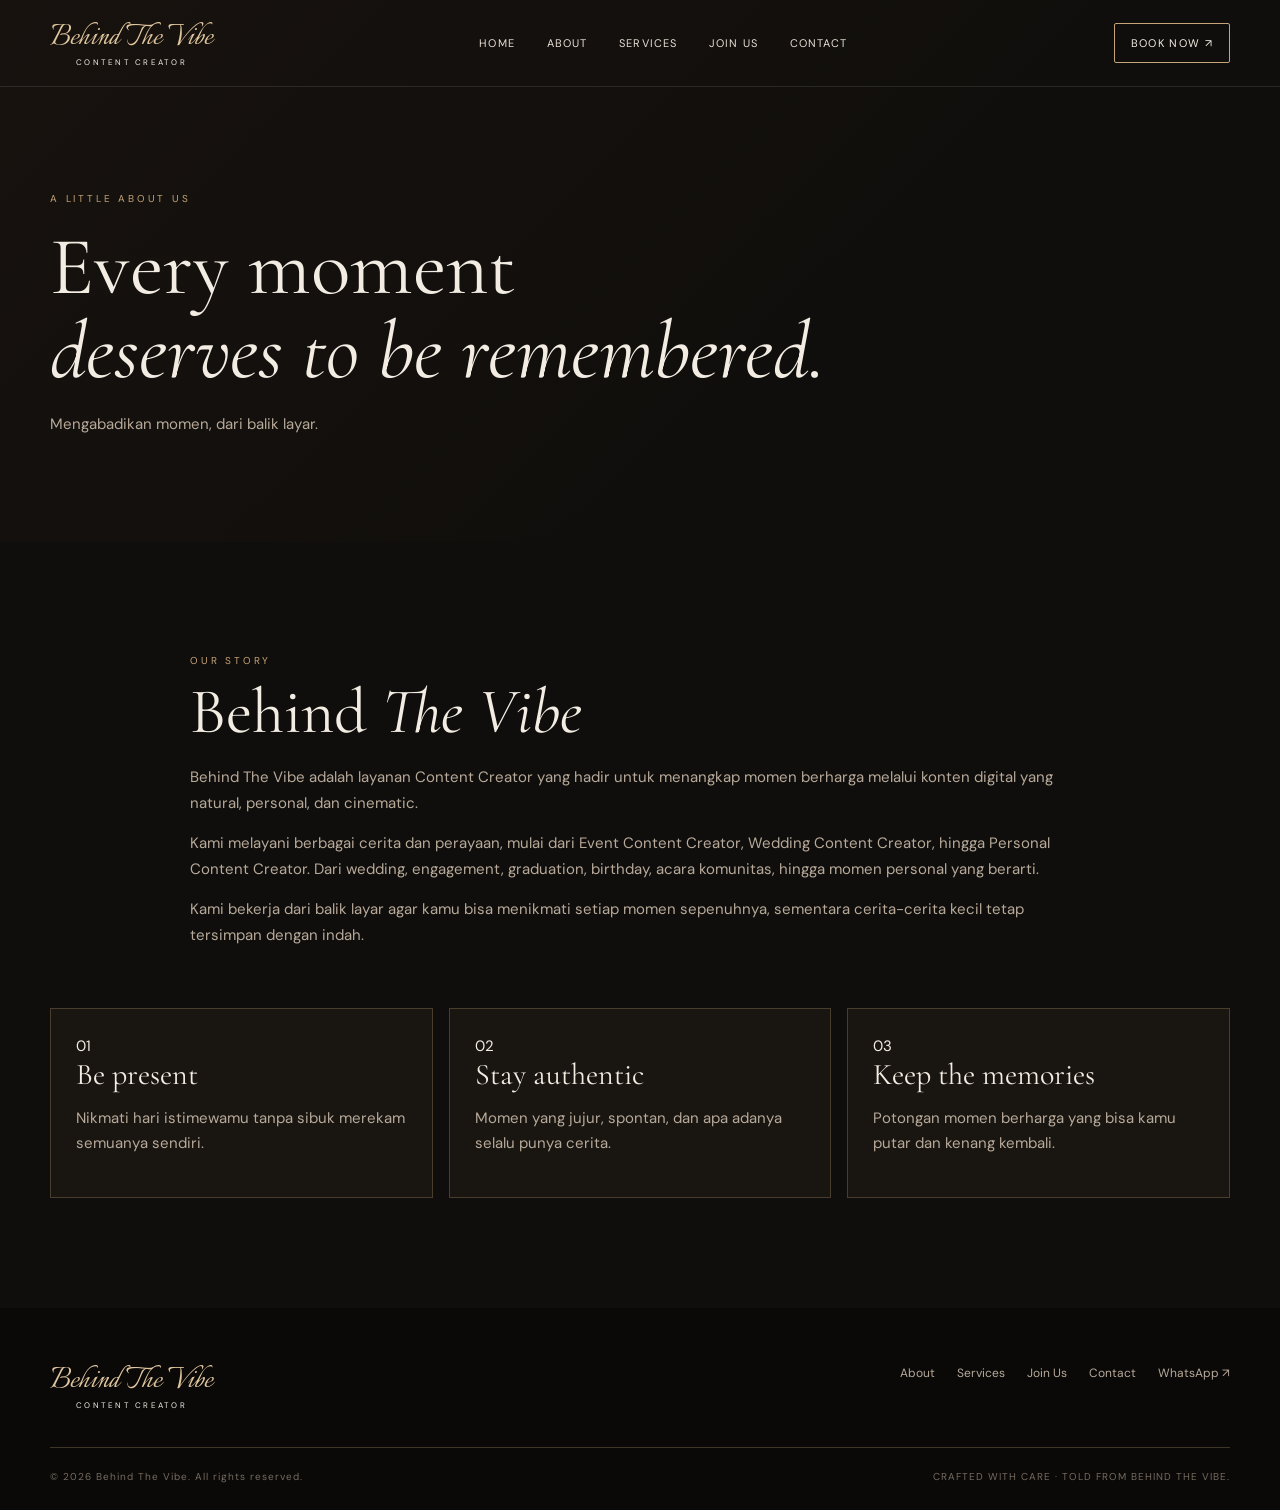
==== about.html @ 04918d2b "Add files via upload" ====
<!DOCTYPE html>
<html lang="id">
 <head>
  <meta charset="utf-8"/>
  <meta content="width=device-width,initial-scale=1" name="viewport"/>
  <meta content="Kenali Behind The Vibe, content creator yang mengabadikan berbagai momen dari balik layar." name="description"/>
  <title>
   About Us &mdash; Behind The Vibe
  </title>
  <link href="styles.css" rel="stylesheet"/>
 </head>
 <body>
  <header class="site-header">
   <div class="container nav">
    <a class="brand" href="index.html">
     <strong>
      Behind The Vibe
     </strong>
     <span>
      Content Creator
     </span>
    </a>
    <nav class="navlinks">
     <a href="index.html">
      Home
     </a>
     <a href="about.html">
      About
     </a>
     <a href="packages.html">
      Services
     </a>
     <a href="join-us.html">
      Join Us
     </a>
     <a href="contact.html">
      Contact
     </a>
    </nav>
    <a class="btn small" href="booking.html">
     Book Now &nearrow;
    </a>
    <button aria-expanded="false" aria-label="Buka menu" class="menu-toggle">
     ☰
    </button>
   </div>
  </header>
  <main>
   <section class="page-hero">
    <div class="container">
     <div class="eyebrow">
      A little about us
     </div>
     <h1>
      Every moment
      <br/>
      <em>
       deserves to be remembered.
      </em>
     </h1>
     <p>
      Mengabadikan momen, dari balik layar.
     </p>
    </div>
   </section>
   <section class="section">
    <div class="container intro-grid">
     <div>
      <div class="eyebrow">
       Our story
      </div>
      <h2>
       Behind
       <em>
        The Vibe
       </em>
      </h2>
      <p>
       Behind The Vibe adalah layanan Content Creator yang hadir untuk menangkap momen berharga melalui konten digital yang natural, personal, dan cinematic.
      </p>
      <p>
       Kami melayani berbagai cerita dan perayaan, mulai dari Event Content Creator, Wedding Content Creator, hingga Personal Content Creator. Dari wedding, engagement, graduation, birthday, acara komunitas, hingga momen personal yang berarti.
      </p>
      <p>
       Kami bekerja dari balik layar agar kamu bisa menikmati setiap momen sepenuhnya, sementara cerita-cerita kecil tetap tersimpan dengan indah.
      </p>
     </div>
</div>
    <div class="container values">
     <article class="value-card">
      <div class="num">
       01
      </div>
      <h3>
       Be present
      </h3>
      <p>
       Nikmati hari istimewamu tanpa sibuk merekam semuanya sendiri.
      </p>
     </article>
     <article class="value-card">
      <div class="num">
       02
      </div>
      <h3>
       Stay authentic
      </h3>
      <p>
       Momen yang jujur, spontan, dan apa adanya selalu punya cerita.
      </p>
     </article>
     <article class="value-card">
      <div class="num">
       03
      </div>
      <h3>
       Keep the memories
      </h3>
      <p>
       Potongan momen berharga yang bisa kamu putar dan kenang kembali.
      </p>
     </article>
    </div>
   </section>
  </main>
  <footer class="footer">
   <div class="container">
    <div class="footer-top">
     <a class="brand" href="index.html">
      <strong>
       Behind The Vibe
      </strong>
      <span>
       Content Creator
      </span>
     </a>
     <div class="footer-links">
      <a href="about.html">
       About
      </a>
      <a href="packages.html">
       Services
      </a>
      <a href="join-us.html">
       Join Us
      </a>
      <a href="contact.html">
       Contact
      </a>
      <a data-wa="Halo Behind The Vibe, saya ingin bertanya tentang layanan." href="#">
       WhatsApp &nearrow;
      </a>
     </div>
    </div>
    <div class="copyright">
     <span>
      &copy; 2026 Behind The Vibe. All rights reserved.
     </span>
     <span>
      CRAFTED WITH CARE &middot; TOLD FROM BEHIND THE VIBE.
     </span>
    </div>
   </div>
  </footer>
  <script src="script.js">
  </script>
 </body>
</html>
---- styles.css ----
@import url('https://fonts.googleapis.com/css2?family=Cormorant+Garamond:wght@400;500;600;700&family=DM+Sans:wght@300;400;500;600&family=Italianno&display=swap');
:root{--bg:#100e0c;--panel:#191511;--panel2:#211b16;--gold:#c5a477;--gold2:#e1c79f;--cream:#f2ece3;--muted:#b7aa9a;--line:rgba(197,164,119,.28);--max:1180px}*{box-sizing:border-box}html{scroll-behavior:smooth}body{margin:0;background:var(--bg);color:var(--cream);font-family:'DM Sans',sans-serif;font-size:15px;line-height:1.7}a{color:inherit;text-decoration:none}img{display:block;max-width:100%}.container{width:min(var(--max),calc(100% - 48px));margin:auto}.eyebrow{color:var(--gold);font-size:10px;letter-spacing:.28em;text-transform:uppercase}.script{font-family:Italianno,cursive;color:var(--gold2);font-size:34px}.serif,h1,h2,h3{font-family:'Cormorant Garamond',serif;font-weight:400;line-height:1.03}h1{font-size:clamp(56px,8vw,104px);margin:18px 0}h2{font-size:clamp(42px,5vw,66px);margin:10px 0 20px}h3{font-size:30px;margin:0 0 10px}p{color:var(--muted)}.gold{color:var(--gold2)}.btn{display:inline-flex;align-items:center;justify-content:center;gap:12px;padding:13px 23px;border:1px solid var(--gold);border-radius:2px;color:var(--cream);font-size:11px;letter-spacing:.12em;text-transform:uppercase;transition:.25s}.btn:hover{background:var(--gold);color:#100e0c}.btn.fill{background:var(--gold);color:#100e0c}.btn.small{padding:10px 16px}.site-header{position:absolute;z-index:10;top:0;left:0;width:100%;border-bottom:1px solid rgba(255,255,255,.1)}.nav{height:86px;display:flex;align-items:center;justify-content:space-between}.brand{display:flex;flex-direction:column;line-height:1}.brand strong{font-family:Italianno,cursive;font-size:36px;font-weight:400;color:var(--gold2)}.brand span{font-size:8px;letter-spacing:.28em;text-transform:uppercase;text-align:center;margin-top:2px}.navlinks{display:flex;gap:32px;align-items:center}.navlinks a{font-size:11px;color:#e9e0d5;letter-spacing:.1em;text-transform:uppercase}.navlinks a.active,.navlinks a:hover{color:var(--gold2)}.menu-toggle{display:none;background:none;border:1px solid var(--line);color:var(--cream);padding:8px 12px}.hero{min-height:740px;display:flex;align-items:center;position:relative;background:radial-gradient(ellipse at 75% 35%,#211b16 0%,#100e0c 58%);}
.hero-content{padding-top:100px;max-width:650px}.hero p{max-width:430px;font-size:16px}.hero .script{font-size:38px;margin:20px 0 28px}.hero-actions{display:flex;gap:14px;flex-wrap:wrap;margin-top:30px}.hero-note{position:absolute;right:5%;bottom:80px;writing-mode:vertical-rl;color:var(--gold2);font-size:10px;letter-spacing:.2em}.section{padding:110px 0}.section-head{max-width:680px;margin-bottom:45px}.section-head.center{text-align:center;margin-left:auto;margin-right:auto}.intro-grid{display:grid;grid-template-columns:1fr 1fr;gap:70px;align-items:center}.photo-frame{position:relative;padding:12px;border:1px solid var(--line)}.photo-frame img{width:100%;height:540px;object-fit:cover;filter:saturate(.72)}.photo-frame:after{content:'';position:absolute;inset:28px -18px -18px 28px;border:1px solid var(--line);z-index:-1}.service-grid{display:grid;grid-template-columns:repeat(4,1fr);border-top:1px solid var(--line);border-bottom:1px solid var(--line);margin-top:65px}.service{padding:30px 22px;border-right:1px solid var(--line)}.service:last-child{border:0}.service .num{font-family:'Cormorant Garamond';font-size:34px;color:var(--gold)}.service h3{font-size:25px}.service p{font-size:13px;margin-bottom:0}.dark-panel{background:var(--panel);border-top:1px solid var(--line);border-bottom:1px solid var(--line)}.split-heading{display:flex;justify-content:space-between;align-items:end;gap:30px;margin-bottom:38px}.gallery{display:grid;grid-template-columns:repeat(4,1fr);gap:14px}.gallery a{position:relative;overflow:hidden;display:block;background:var(--panel2)}.gallery img{width:100%;height:320px;object-fit:cover;transition:transform .6s;filter:saturate(.75)}.gallery a:hover img{transform:scale(1.05)}.gallery-label{position:absolute;left:18px;bottom:15px;text-transform:uppercase;letter-spacing:.15em;font-size:10px;text-shadow:0 2px 8px #000}.package-grid{display:grid;grid-template-columns:repeat(3,1fr);gap:18px}.package{padding:32px;background:linear-gradient(150deg,#211a14,#13110f);border:1px solid var(--line);position:relative}.package.featured{border-color:var(--gold);transform:translateY(-10px)}.package .tag{font-size:9px;letter-spacing:.2em;color:var(--gold);text-transform:uppercase}.price{font-family:'Cormorant Garamond';font-size:42px;color:var(--gold2);margin:18px 0}.package ul{list-style:none;padding:0;margin:22px 0 30px}.package li{padding:8px 0;border-bottom:1px solid rgba(255,255,255,.07);color:var(--muted);font-size:13px}.package li:before{content:'✦';color:var(--gold);margin-right:10px}.quote{font-family:'Cormorant Garamond';font-size:30px;line-height:1.3;color:var(--cream)}.contact-band{padding:70px 0;background:linear-gradient(90deg,rgba(10,9,8,.94),rgba(10,9,8,.78)),url('https://images.unsplash.com/photo-1511285560929-80b456fea0bc?auto=format&fit=crop&w=1800&q=85') center/cover}.contact-row{display:flex;align-items:center;justify-content:space-between;gap:30px}.footer{padding:55px 0 25px;background:#0a0908}.footer-top{display:flex;justify-content:space-between;gap:30px;padding-bottom:38px;border-bottom:1px solid var(--line)}.footer-links{display:flex;gap:22px;flex-wrap:wrap;color:var(--muted);font-size:12px}.copyright{padding-top:20px;display:flex;justify-content:space-between;color:#766b60;font-size:10px;letter-spacing:.1em}.page-hero{padding:190px 0 90px;background:linear-gradient(135deg,#17120e,#100e0c 65%);}
.page-hero h1{font-size:clamp(54px,7vw,82px)}.breadcrumb{font-size:10px;letter-spacing:.2em;color:var(--gold);text-transform:uppercase}.content-narrow{max-width:780px}.values{display:grid;grid-template-columns:repeat(3,1fr);gap:16px;margin-top:45px}.value-card{padding:25px;border:1px solid var(--line);background:var(--panel)}.portfolio-filter{display:flex;gap:10px;flex-wrap:wrap;margin-bottom:30px}.filter-btn{background:transparent;border:1px solid var(--line);color:var(--muted);padding:9px 17px;font:inherit;font-size:11px;cursor:pointer}.filter-btn.active,.filter-btn:hover{background:var(--gold);color:#100e0c}.portfolio-grid{display:grid;grid-template-columns:repeat(3,1fr);gap:18px}.portfolio-grid img{height:370px;width:100%;object-fit:cover}.portfolio-item[hidden]{display:none}.booking-form{display:grid;grid-template-columns:1fr 1fr;gap:18px}.field{display:flex;flex-direction:column;gap:8px}.field.full{grid-column:1/-1}.field label{font-size:10px;letter-spacing:.17em;text-transform:uppercase;color:var(--gold)}.field input,.field select,.field textarea{background:#17130f;border:1px solid var(--line);padding:14px;color:var(--cream);font:inherit;outline:none}.field textarea{min-height:120px;resize:vertical}.field input:focus,.field select:focus,.field textarea:focus{border-color:var(--gold)}.form-note{font-size:12px}.faq{border-top:1px solid var(--line)}.faq details{padding:20px 0;border-bottom:1px solid var(--line)}.faq summary{cursor:pointer;font-family:'Cormorant Garamond';font-size:25px}.faq details p{max-width:700px}.floating-wa{position:fixed;right:22px;bottom:22px;z-index:20;background:#b99a70;color:#100e0c;padding:13px 18px;border-radius:30px;font-size:11px;letter-spacing:.08em;box-shadow:0 8px 30px #0008}.notice{padding:14px 18px;background:#211b16;border-left:2px solid var(--gold);color:var(--muted);font-size:12px;margin:20px 0}
@media(max-width:850px){.navlinks{display:none;position:absolute;top:85px;left:0;right:0;background:#100e0c;padding:24px;flex-direction:column;align-items:flex-start;border-bottom:1px solid var(--line)}.navlinks.open{display:flex}.menu-toggle{display:block}.nav>.btn{display:none}.hero{min-height:680px;background-position:60% center}.intro-grid{grid-template-columns:1fr;gap:40px}.photo-frame img{height:430px}.service-grid{grid-template-columns:repeat(2,1fr)}.service:nth-child(2){border-right:0}.service:nth-child(-n+2){border-bottom:1px solid var(--line)}.gallery{grid-template-columns:repeat(2,1fr)}.gallery img{height:260px}.package-grid{grid-template-columns:1fr}.package.featured{transform:none}.contact-row,.footer-top{align-items:flex-start;flex-direction:column}.portfolio-grid{grid-template-columns:repeat(2,1fr)}.values{grid-template-columns:1fr}}
@media(max-width:560px){.container{width:min(100% - 34px,var(--max))}.nav{height:76px}.brand strong{font-size:30px}.hero{min-height:650px}.hero-content{padding-top:85px}.hero p{font-size:14px}.hero .script{font-size:31px}.section{padding:75px 0}.service-grid{margin-top:40px}.service{padding:22px 14px}.service h3{font-size:22px}.gallery{gap:9px}.gallery img{height:210px}.split-heading{display:block}.portfolio-grid{grid-template-columns:1fr 1fr;gap:10px}.portfolio-grid img{height:240px}.booking-form{grid-template-columns:1fr}.field.full{grid-column:auto}.page-hero{padding:155px 0 70px}.copyright{flex-direction:column;gap:8px}.floating-wa{right:12px;bottom:12px}.quote{font-size:25px}}

/* Behind The Vibe universal content creator updates */
.social-icon{width:42px;height:42px;border:1px solid var(--gold);border-radius:50%;display:inline-flex;align-items:center;justify-content:center;color:var(--gold2);font-family:'DM Sans',sans-serif;font-size:12px;text-transform:uppercase;transition:.25s}
.social-icon:hover{background:var(--gold);color:var(--bg)}
.hero-actions{align-items:center}
.gallery img{height:205px}
.gallery-label{font-size:9px}
.about-placeholder{min-height:420px;border:1px solid var(--line);background:linear-gradient(145deg,#211b16,#0b0908);display:flex;flex-direction:column;align-items:center;justify-content:center;color:var(--gold2);letter-spacing:.28em}
.about-placeholder span{font-family:'Cormorant Garamond',serif;font-size:clamp(28px,5vw,48px);letter-spacing:.12em}
.about-placeholder small{font-size:9px;margin-top:12px;color:var(--muted)}
.package .price{font-size:clamp(27px,3vw,38px);line-height:1.1}
.package p{min-height:100px}
.package-grid{align-items:stretch}
.contact-grid{display:grid;grid-template-columns:repeat(3,1fr);gap:18px}
.contact-card{padding:34px 28px;border:1px solid var(--line);background:linear-gradient(145deg,#211b16,#12100e);min-height:220px;transition:.25s}
.contact-card:hover{border-color:var(--gold);transform:translateY(-4px)}
.contact-card h3{margin-top:28px}
.embed-placeholder,.pdf-panel{border:1px solid var(--line);padding:45px;background:var(--panel);text-align:center}
.embed-placeholder h3{font-size:38px;margin:15px 0}
.embed-placeholder p{max-width:560px;margin:0 auto}
.pdf-panel{display:flex;align-items:center;justify-content:space-between;text-align:left;margin-top:50px;gap:24px}
.pdf-panel h3{margin:10px 0}
.pdf-placeholder{border:1px solid var(--gold);padding:14px 18px;color:var(--gold2);font-size:10px;letter-spacing:.15em;white-space:nowrap}
.booking-form .full{grid-column:1/-1}
@media(max-width:850px){.contact-grid{grid-template-columns:1fr}.gallery img{height:180px}.pdf-panel{align-items:flex-start;flex-direction:column}}
@media(max-width:560px){.gallery img{height:160px}.package p{min-height:0}.about-placeholder{min-height:300px}.embed-placeholder{padding:30px 20px}.social-icon{width:38px;height:38px}}


/* Embedded documents and form feedback */
.pdf-panel{display:block;text-align:left}
.pdf-heading{max-width:700px;margin-bottom:22px}
.pdf-viewer{position:relative;min-height:220px;background:#0d0b09;border:1px solid var(--line)}
.pdf-viewer iframe{display:block;width:100%;height:780px;border:0;background:#fff}
.pdf-placeholder{display:block;padding:26px;text-align:center;color:var(--gold2);font-size:11px;letter-spacing:.16em}
.pdf-placeholder[hidden]{display:none}
.form-embed{display:block;width:100%;min-height:850px;border:1px solid var(--line);background:#fff}
.form-embed[hidden]{display:none}
.form-success{color:#a8d5ad}
.form-error{color:#e5a49b}
.booking-form button:disabled{opacity:.6;cursor:wait}
@media(max-width:560px){.pdf-viewer iframe{height:620px}.form-embed{min-height:720px}}

/* Revision Nov 2026: image-free hero/about and recognizable social marks */
.intro-grid{grid-template-columns:1fr;max-width:900px}
.social-icon svg{width:19px;height:19px;fill:none;stroke:currentColor;stroke-width:1.8;stroke-linecap:round;stroke-linejoin:round}
.social-icon{font-size:0}
.pdf-page{min-height:100vh;padding:130px 0 70px}
.pdf-page .pdf-viewer{min-height:75vh;border:1px solid var(--line);background:#0d0b09}
.pdf-page iframe{display:block;width:100%;height:78vh;border:0;background:#fff}
.pdf-page .pdf-placeholder{white-space:normal;line-height:1.8;padding:50px 24px}
.pdf-back{margin-bottom:28px}
/* Home hero uses typography and a dark cinematic gradient, not a couple photograph. */
.hero{min-height:740px;display:flex;align-items:center;position:relative;background:radial-gradient(ellipse at 78% 35%,#241c14 0%,#100e0c 58%);}
.contact-band{background:linear-gradient(135deg,#1b1510,#0a0908);}
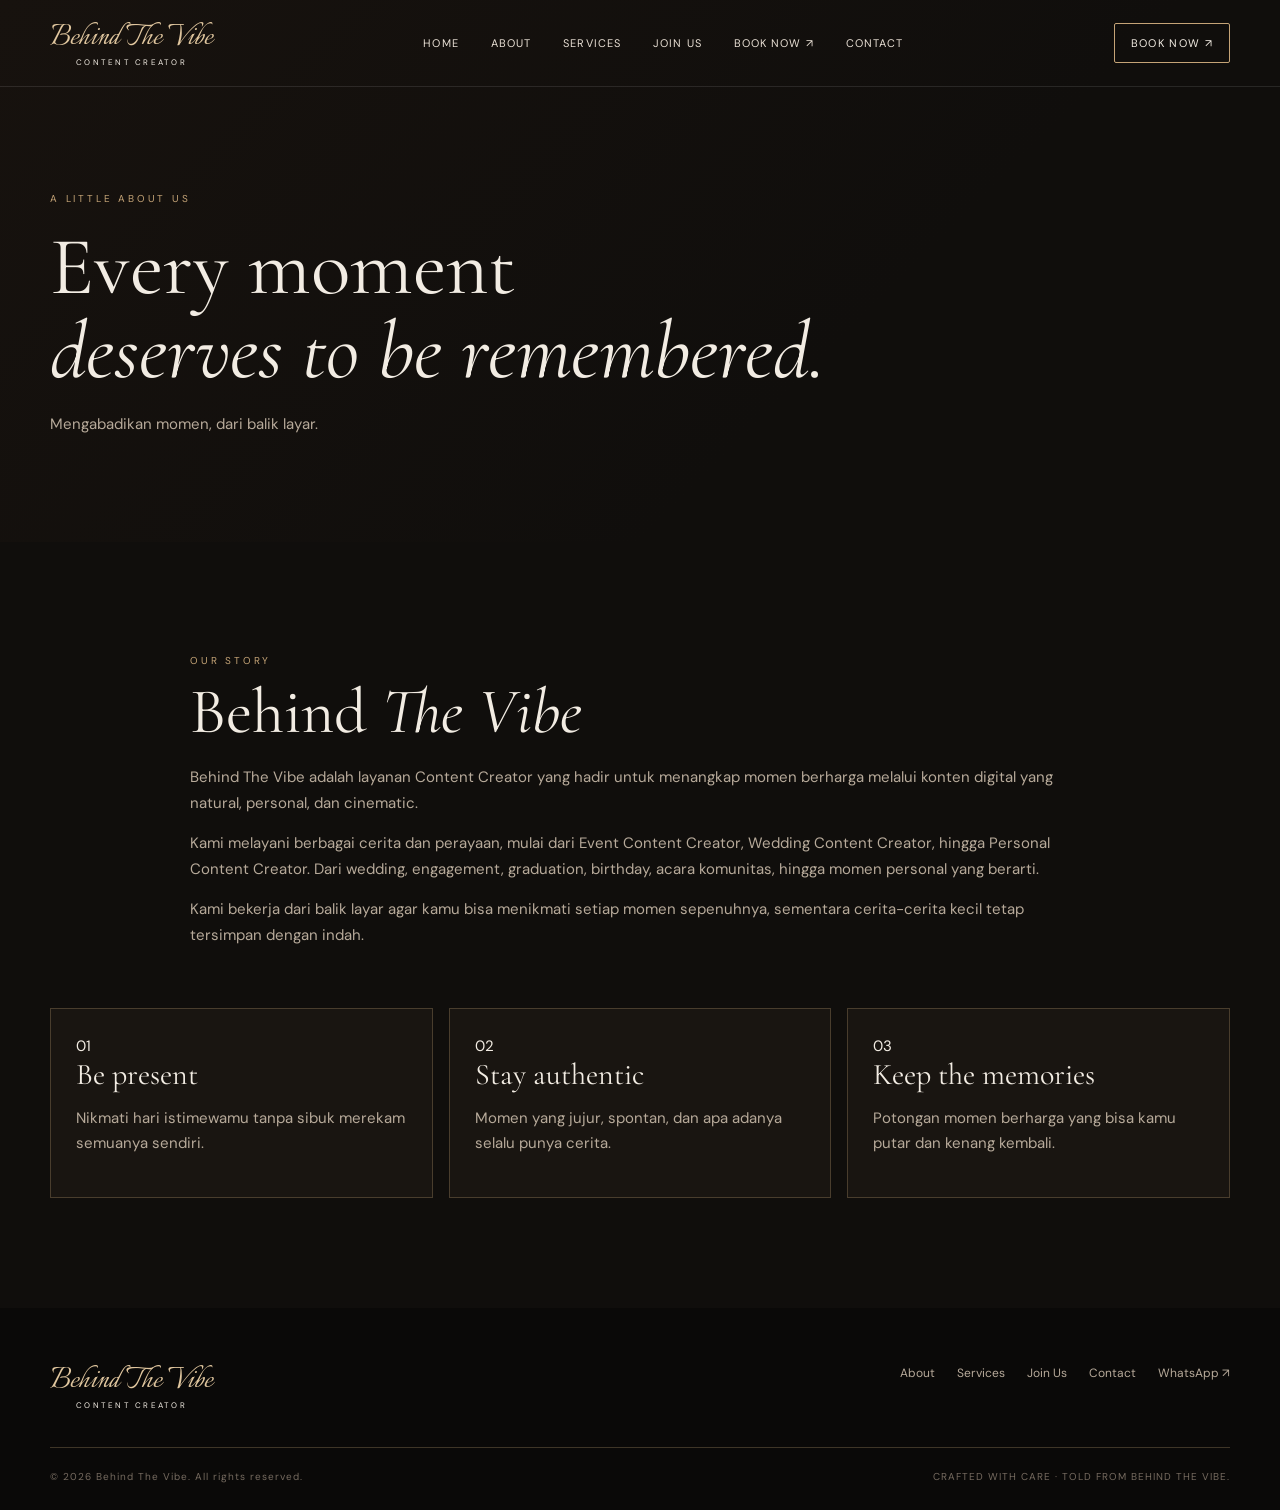
==== commit c114ca5f: "about.html" ====
--- a/about.html
+++ b/about.html
@@ -33,7 +33,7 @@
      <a href="join-us.html">
       Join Us
      </a>
-     <a href="contact.html">
+     <a class="mobile-book-link" href="booking.html">Book Now ↗</a><a href="contact.html">
       Contact
      </a>
     </nav>
@@ -144,7 +144,7 @@
       <a href="join-us.html">
        Join Us
       </a>
-      <a href="contact.html">
+     <a href="contact.html">
        Contact
       </a>
       <a data-wa="Halo Behind The Vibe, saya ingin bertanya tentang layanan." href="#">
